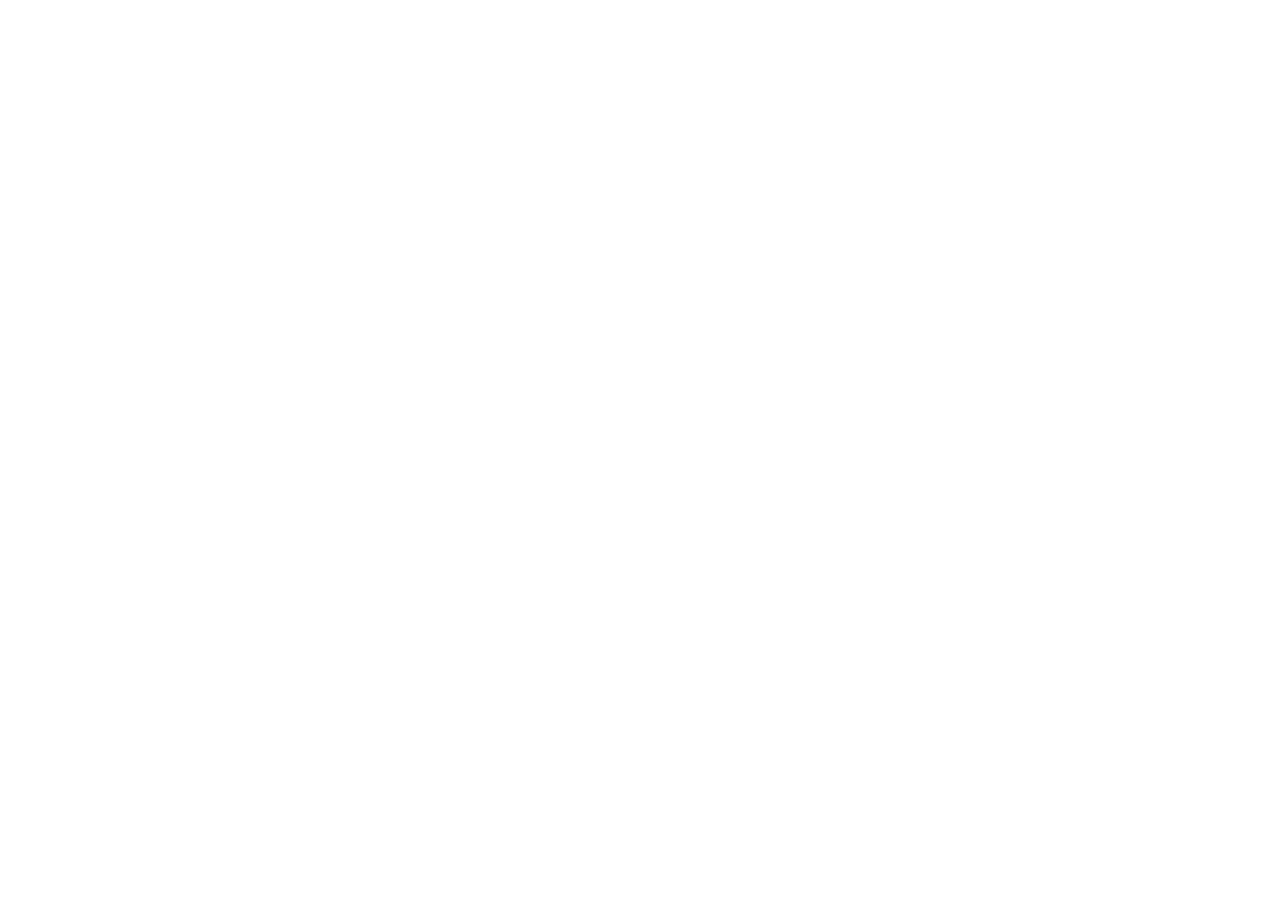
==== musicquizz/index.html @ 9c4f4055 "adding quizz" ====
<!doctype html>
<html lang="en">
  <head>
    <meta charset="UTF-8" />
    <link rel="icon" type="image/svg+xml" href="/vite.svg" />
    <meta name="viewport" content="width=device-width, initial-scale=1.0" />
    <title>Music Quizz</title>
    <script type="module" crossorigin src="/assets/index-BMPpOYPf.js"></script>
    <link rel="stylesheet" crossorigin href="/assets/index-Bph-k2Ra.css">
  </head>
  <body>
    <div id="root"></div>
  </body>
</html>
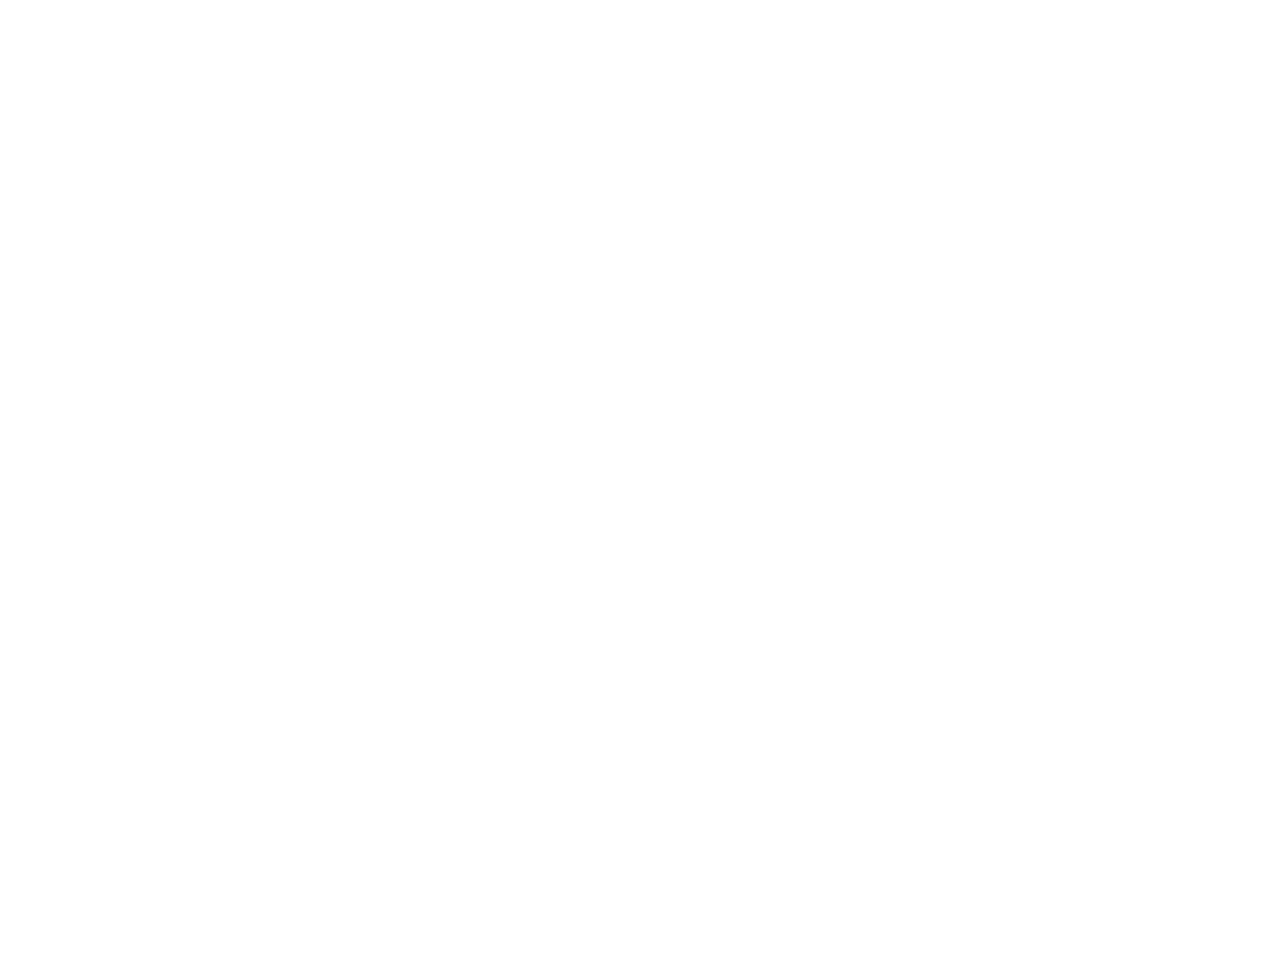
==== commit 5239d8fb: "change references" ====
--- a/musicquizz/index.html
+++ b/musicquizz/index.html
@@ -2,11 +2,11 @@
 <html lang="en">
   <head>
     <meta charset="UTF-8" />
-    <link rel="icon" type="image/svg+xml" href="/vite.svg" />
+    <link rel="icon" type="image/svg+xml" href="./vite.svg" />
     <meta name="viewport" content="width=device-width, initial-scale=1.0" />
     <title>Music Quizz</title>
-    <script type="module" crossorigin src="/assets/index-BMPpOYPf.js"></script>
-    <link rel="stylesheet" crossorigin href="/assets/index-Bph-k2Ra.css">
+    <script type="module" crossorigin src="./assets/index-BMPpOYPf.js"></script>
+    <link rel="stylesheet" crossorigin href="./assets/index-Bph-k2Ra.css">
   </head>
   <body>
     <div id="root"></div>
--- a/musicquizz/assets/index-Bph-k2Ra.css
+++ b/musicquizz/assets/index-Bph-k2Ra.css
@@ -0,0 +1 @@
+:root{font-family:Inter,system-ui,Avenir,Helvetica,Arial,sans-serif;line-height:1.5;font-weight:400}body{margin:5em 0 0;display:flex;place-items:center;min-width:320px;min-height:100vh}h1{font-size:3.2em;margin-bottom:1.5em}.back-button{position:absolute;top:1rem;left:1rem;background-color:#000;color:#fff;font-size:1rem;font-weight:700;border:2px solid white;border-radius:5px;padding:.5rem 1rem;cursor:pointer;text-transform:uppercase;transition:all .3s ease}.back-button:hover{background-color:#fff;color:#000;transform:scale(1.1);border-color:#000}@media (max-width: 768px){.back-button{font-size:.9rem;padding:.4rem .8rem}}.button{color:#fff;border:none;border-radius:2.5em;padding:1em 2em;font-size:1em;font-weight:700;cursor:pointer;text-transform:uppercase;font-family:Arial,sans-serif;transition:background-color .5s ease;min-width:17em}.button-green{background-color:#1db954}.button-green:hover{background-color:#1aa34a}.button-green:active{background-color:#188c3f}.button-blue{background-color:#007bff}.button-blue:hover{background-color:#0056b3}.button-blue:active{background-color:#003f7f}.button-red{background-color:#ff4d4d}.button-red:hover{background-color:#e63939}.button-red:active{background-color:#c33}.custom-dropdown{display:inline-block;position:relative;font-family:Arial,sans-serif}.styled-select{-webkit-appearance:none;-moz-appearance:none;appearance:none;background-color:#1db954;color:#fff;border:none;border-radius:2.5em;padding:1em 2em;font-size:1em;font-weight:700;text-transform:uppercase;cursor:pointer;transition:background-color .5s ease,box-shadow .3s ease;width:100%;box-shadow:0 3px 6px #0000001a}.styled-select:hover{background-color:#1aa34a}.styled-select:focus{outline:none;box-shadow:0 0 5px #1db954}.styled-select::-ms-expand{display:none}.styled-select:after{content:"▼";position:absolute;top:50%;right:1.5em;transform:translateY(-50%);pointer-events:none;color:#fff;font-size:1.2em}.styled-select option{background-color:#fff;color:#333;font-weight:400;padding:10px;border-radius:5px}.margin-bottom{margin-bottom:2em}.margin-xl-bottom{margin-bottom:4em}.split-list-container{display:flex;justify-content:space-between}.split-list-left,.split-list-right{width:48%}ul{padding-left:4em;list-style-type:none}li{text-align:left;font-size:1.2em;white-space:nowrap;overflow:hidden;text-overflow:ellipsis}form{display:flex;flex-direction:column;align-items:center;margin-bottom:20px}label{margin-bottom:10px}input{padding:8px;margin-left:5px}@media print{table{width:100%;border-collapse:collapse;page-break-before:always}table:first-of-type{page-break-before:auto}tr{page-break-inside:avoid}td,th{padding:8px;border:1px solid black}}table{width:100%;min-width:700px;border-collapse:collapse;margin-top:5em;margin-bottom:2em}th{border:1px solid #ddd;height:2em}td{border:1px solid #ddd;height:4em;width:3em;font-size:17px;font-weight:700}th{font-size:2em}.printversion{margin-top:3em}@media print{body{margin:0;font-family:Arial,sans-serif;-webkit-print-color-adjust:exact!important;print-color-adjust:exact!important}form{display:none}table{width:100%;border-collapse:collapse;margin-bottom:0;margin-top:0}button{display:none}}.styled-form{width:100%;max-width:500px;margin:0 auto;padding:1.5em;background-color:#f9f9f9;border:1px solid #ccc;border-radius:.5em;font-family:Arial,sans-serif}.form-group{display:flex;flex-direction:column;margin-bottom:1.5em}label{font-size:1em;font-weight:700;margin-bottom:.5em;color:#333}input[type=text],input[type=number],input[type=color]{padding:.75em;border:1px solid #ccc;border-radius:.25em;font-size:1em;width:100%;box-sizing:border-box}input[type=color]{padding:.25em;height:2.5em}input:focus{border-color:#1db954;outline:none;box-shadow:0 0 5px #1db95480}button{padding:.75em 1.5em;background-color:#1db954;color:#fff;font-size:1em;font-weight:700;text-transform:uppercase;border:none;border-radius:2.5em;cursor:pointer;transition:background-color .3s ease}button:hover{background-color:#1aa34a}button:active{background-color:#188c3f}#root{margin:0 auto;padding:2rem;text-align:center}
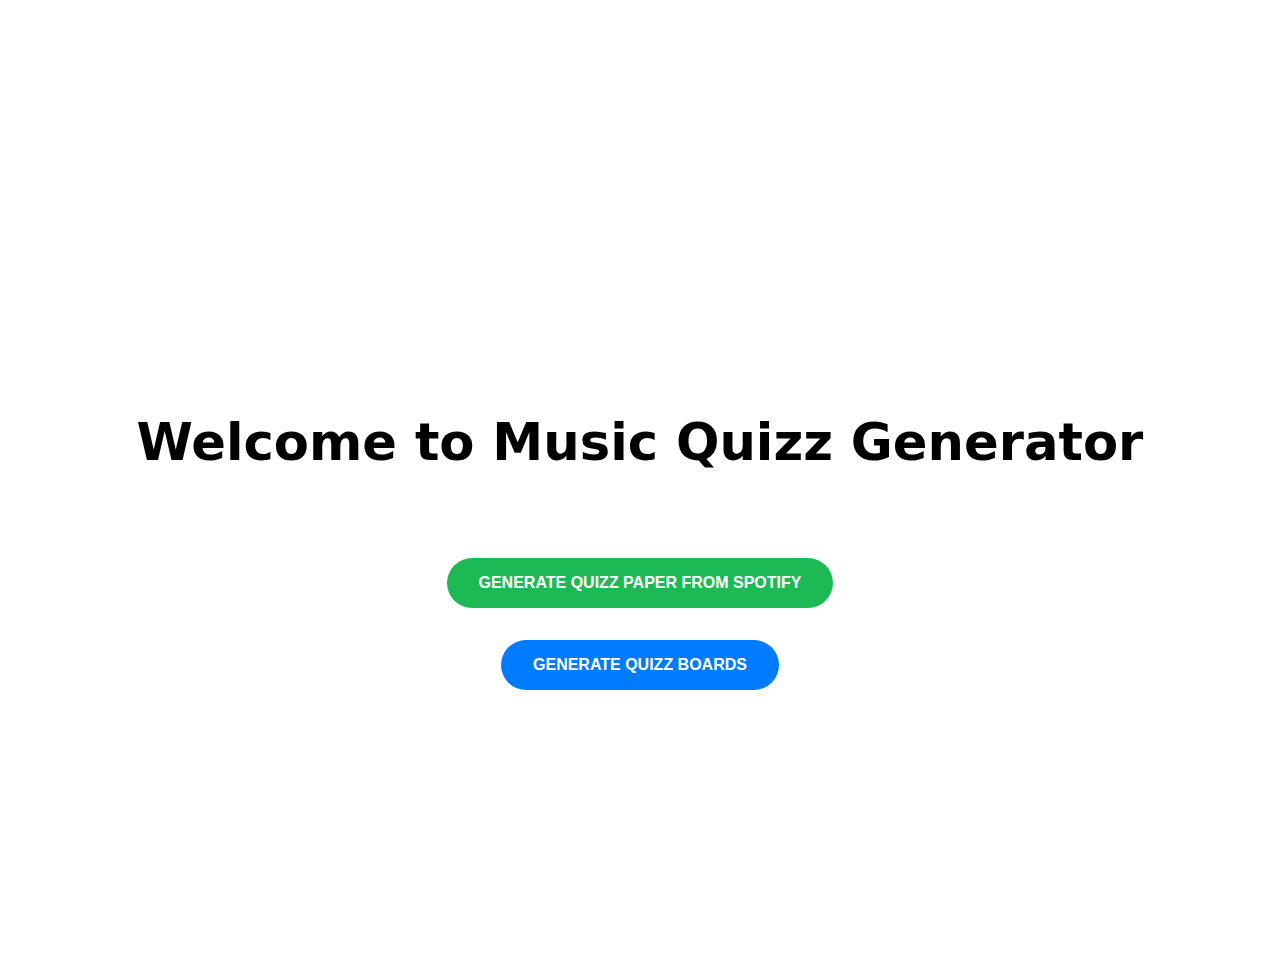
==== commit b1e8e47a: "dd" ====
--- a/musicquizz/index.html
+++ b/musicquizz/index.html
@@ -2,11 +2,11 @@
 <html lang="en">
   <head>
     <meta charset="UTF-8" />
-    <link rel="icon" type="image/svg+xml" href="./vite.svg" />
+    <link rel="icon" type="image/svg+xml" href="/musicquizz/vite.svg" />
     <meta name="viewport" content="width=device-width, initial-scale=1.0" />
     <title>Music Quizz</title>
-    <script type="module" crossorigin src="./assets/index-BMPpOYPf.js"></script>
-    <link rel="stylesheet" crossorigin href="./assets/index-Bph-k2Ra.css">
+    <script type="module" crossorigin src="/musicquizz/assets/index-B1zc6G2b.js"></script>
+    <link rel="stylesheet" crossorigin href="/musicquizz/assets/index-Bph-k2Ra.css">
   </head>
   <body>
     <div id="root"></div>
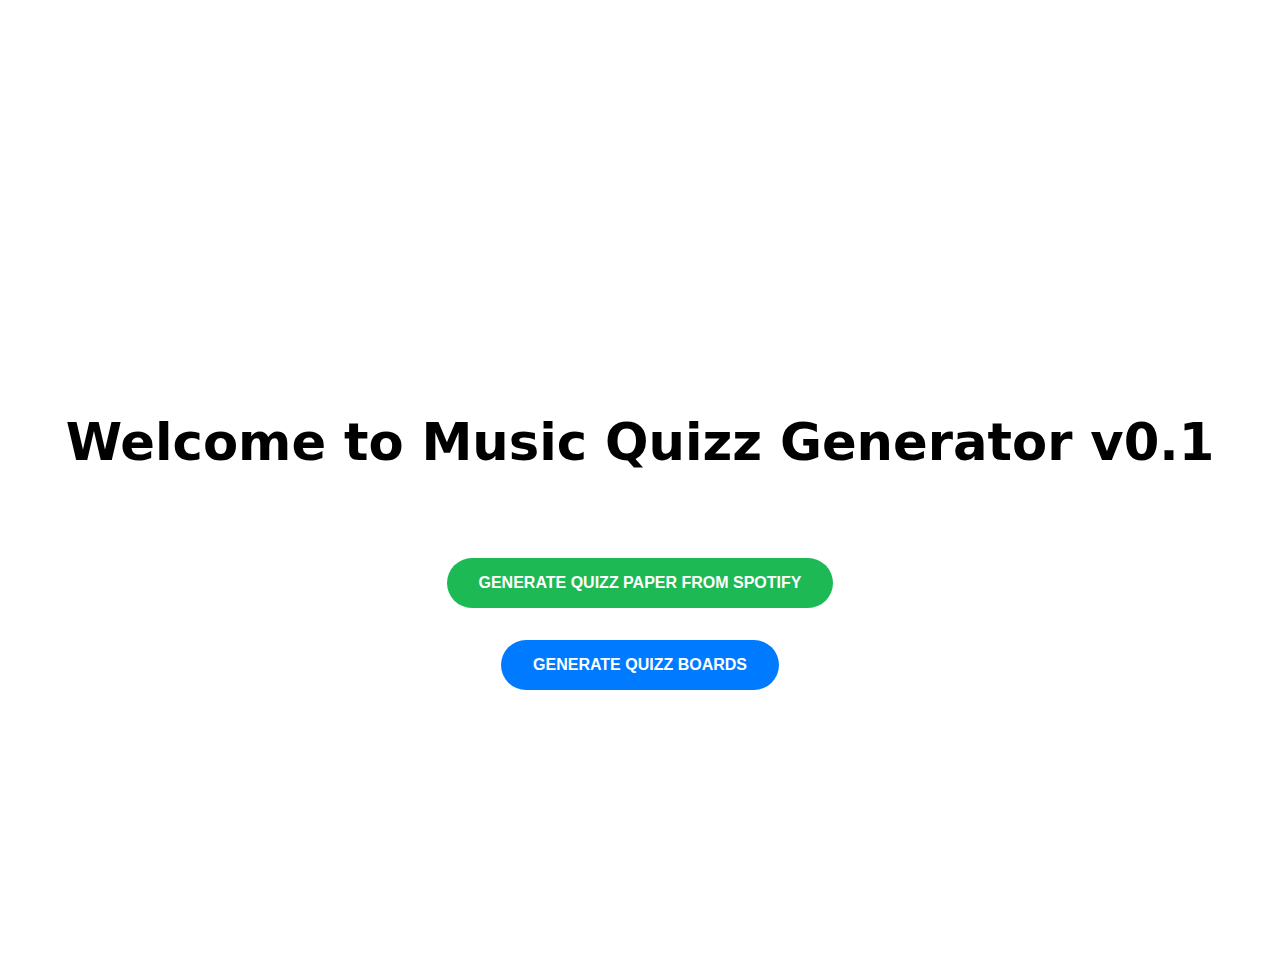
==== commit cb7b5ffd: "update return url" ====
--- a/musicquizz/index.html
+++ b/musicquizz/index.html
@@ -5,7 +5,7 @@
     <link rel="icon" type="image/svg+xml" href="/musicquizz/vite.svg" />
     <meta name="viewport" content="width=device-width, initial-scale=1.0" />
     <title>Music Quizz</title>
-    <script type="module" crossorigin src="/musicquizz/assets/index-B1zc6G2b.js"></script>
+    <script type="module" crossorigin src="/musicquizz/assets/index-x110KgWc.js"></script>
     <link rel="stylesheet" crossorigin href="/musicquizz/assets/index-Bph-k2Ra.css">
   </head>
   <body>
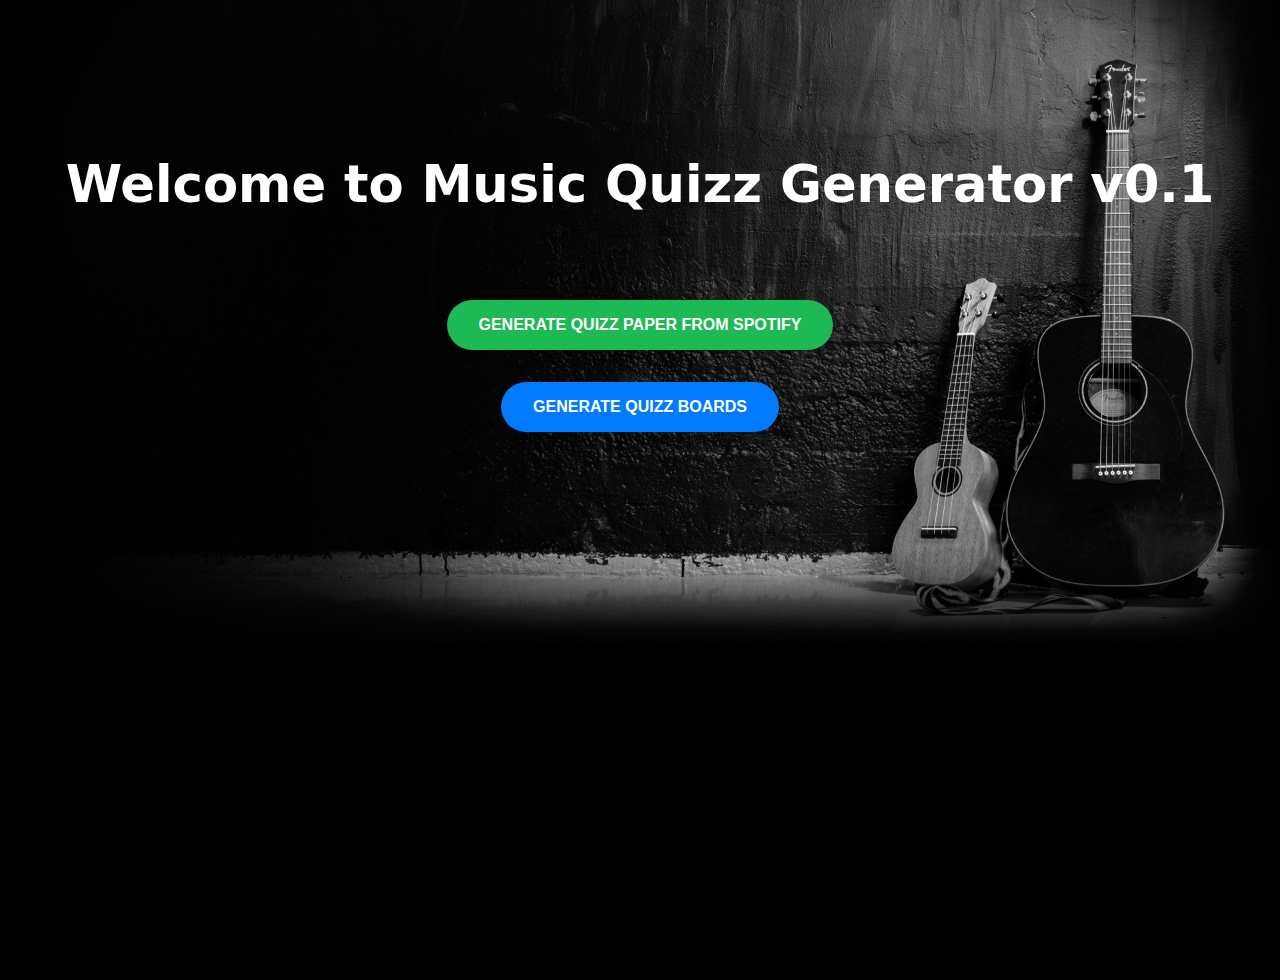
==== commit ee12c718: "new version" ====
--- a/musicquizz/index.html
+++ b/musicquizz/index.html
@@ -2,11 +2,11 @@
 <html lang="en">
   <head>
     <meta charset="UTF-8" />
-    <link rel="icon" type="image/svg+xml" href="/musicquizz/vite.svg" />
+    <link rel="icon" type="image/png" href="/musicquizz/music_icon.png" />
     <meta name="viewport" content="width=device-width, initial-scale=1.0" />
     <title>Music Quizz</title>
-    <script type="module" crossorigin src="/musicquizz/assets/index-x110KgWc.js"></script>
-    <link rel="stylesheet" crossorigin href="/musicquizz/assets/index-Bph-k2Ra.css">
+    <script type="module" crossorigin src="/musicquizz/assets/index-CS0LdVlN.js"></script>
+    <link rel="stylesheet" crossorigin href="/musicquizz/assets/index-BAWdniYV.css">
   </head>
   <body>
     <div id="root"></div>
--- a/musicquizz/assets/index-BAWdniYV.css
+++ b/musicquizz/assets/index-BAWdniYV.css
@@ -0,0 +1 @@
+:root{font-family:Inter,system-ui,Avenir,Helvetica,Arial,sans-serif;line-height:1.5;font-weight:400}body{margin:5em 0 0;display:flex;min-width:320px;min-height:100vh;background-color:#000;background-image:url(/musicquizz/assets/background_g-CZN4upUe.jpg);background-repeat:no-repeat;background-size:100% auto;background-position:top}h1{font-size:3.2em;margin-bottom:1.5em;color:#fff}.back-button{position:absolute;top:1rem;left:1rem;background-color:#000;color:#fff;font-size:1rem;font-weight:700;border:2px solid white;border-radius:5px;padding:.5rem 1rem;cursor:pointer;text-transform:uppercase;transition:all .3s ease}.back-button:hover{background-color:#fff;color:#000;transform:scale(1.1);border-color:#000}@media (max-width: 768px){.back-button{font-size:.9rem;padding:.4rem .8rem}}.button{color:#fff;border:none;border-radius:2.5em;padding:1em 2em;font-size:1em;font-weight:700;cursor:pointer;text-transform:uppercase;font-family:Arial,sans-serif;transition:background-color .5s ease;min-width:17em}.button-green{background-color:#1db954}.button-green:hover,.button-green:active{background-color:#044c1d}.button-blue{background-color:#007bff}.button-blue:hover,.button-blue:active{background-color:#023265}.button-red{background-color:#ff4d4d}.button-red:hover{background-color:#e63939}.button-red:active{background-color:#c33}.custom-dropdown{display:inline-block;position:relative;font-family:Arial,sans-serif}.styled-select{-webkit-appearance:none;-moz-appearance:none;appearance:none;background-color:#1db954;color:#fff;border:none;border-radius:2.5em;padding:1em 2em;font-size:1em;font-weight:700;text-transform:uppercase;cursor:pointer;transition:background-color .5s ease,box-shadow .3s ease;width:100%;box-shadow:0 3px 6px #0000001a}.styled-select:hover{background-color:#044c1d}.styled-select:focus{outline:none;box-shadow:0 0 5px #044c1d}.styled-select::-ms-expand{display:none}.styled-select:after{content:"▼";position:absolute;top:50%;right:1.5em;transform:translateY(-50%);pointer-events:none;color:#fff;font-size:1.2em}.styled-select option{background-color:#fff;color:#333;font-weight:400;padding:10px;border-radius:5px}.styled-select option:hover{background-color:red}.margin-bottom{margin-bottom:2em}.margin-xl-bottom{margin-bottom:4em}.error-input{color:#c33;max-width:700px;padding:2em;background-color:#fff;border:3px solid #cc3333;text-align:left;margin-bottom:1em}.split-list-container{display:flex;justify-content:space-between;background-color:#fff;border-radius:30px;min-width:100%}ul{padding-left:1em;padding-right:1em;list-style-type:none}li{text-align:left;font-size:1.2em;white-space:nowrap;text-overflow:ellipsis}label{margin-bottom:10px;align-items:left}input{padding:8px}table{width:100%;min-width:700px;border-collapse:collapse;margin-top:5em;margin-bottom:2em}th{border:1px solid black;height:2em}td{border:1px solid black;height:4em;width:3em;font-size:17px;font-weight:700;background-color:#fff}th{font-size:2em}.printversion{margin-top:3em}@media print{body{margin:0;font-family:Arial,sans-serif;-webkit-print-color-adjust:exact!important;print-color-adjust:exact!important}.table-container{page-break-before:always;padding-top:50px}.table-container.first{page-break-before:auto;padding-top:0}.table-container:first-of-type{page-break-before:auto;padding-top:0}table{width:100%;border-collapse:collapse}tr{border:1px solid black;page-break-inside:avoid}td{padding:8px;border:1px solid black;background-color:#fff}form,h1,h2,.custom-dropdown,.board-form,button{display:none}}.styled-form{width:100%;min-width:700px;margin:0 auto;padding-top:1.5em;padding-bottom:1.5em;background-color:#fff;border:1px solid #ccc;border-radius:.5em;font-family:Arial,sans-serif;text-align:left}.board-form{padding-top:1.5em;padding-bottom:1.5em;background-color:#fff;border:1px solid #ccc;border-radius:.5em}.form-group{display:flex;flex-direction:column;margin-bottom:1em;align-items:baseline;width:80%;margin-left:2em}label{font-size:1em;font-weight:700;margin-bottom:.5em;color:#333}input[type=text],input[type=number],input[type=color]{padding:.75em;border:1px solid #000;border-radius:.25em;font-size:1em;width:100%;box-sizing:border-box}input[type=color]{padding:.25em;height:2.5em}input:focus{border-color:#1db954;outline:none;box-shadow:0 0 5px #1db95480}button{padding:.75em 1.5em;background-color:#1db954;color:#fff;font-size:1em;font-weight:700;text-transform:uppercase;border:none;border-radius:2.5em;cursor:pointer;transition:background-color .3s ease}button:hover{background-color:#1aa34a}button:active{background-color:#188c3f}#root{margin:0 auto;padding:2rem;text-align:center}
